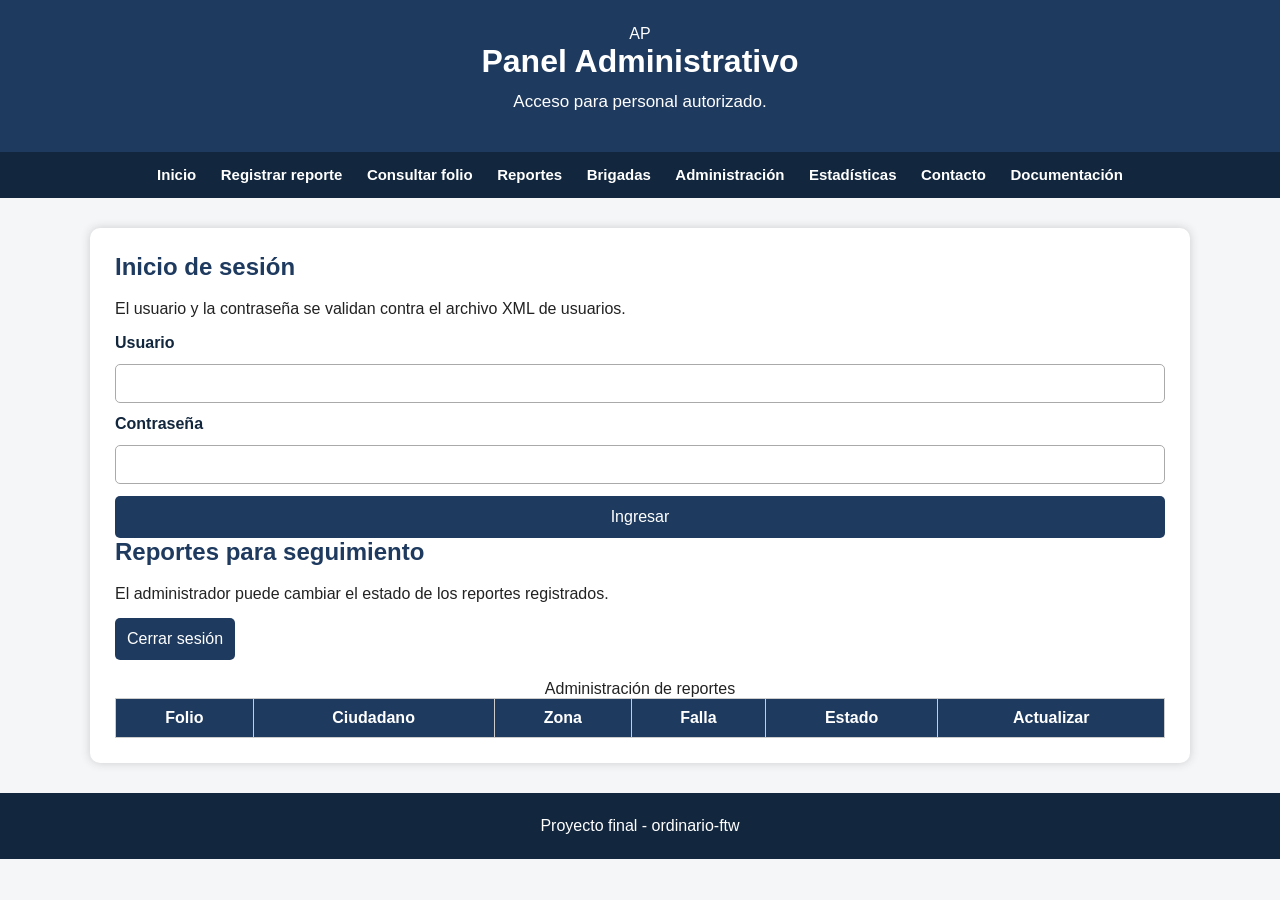
==== admin.html @ f148d156 "Avance10: agregue panel administrativo con un login" ====
<!DOCTYPE html>
<html lang="es">
<head>
    <meta charset="UTF-8">
    <meta name="viewport" content="width=device-width, initial-scale=1.0">
    <title>Administración</title>
    <link rel="stylesheet" href="estilos.css">
</head>
<body data-page="admin">

<header class="encabezado">
    <div class="marca">
        <div class="logo">AP</div>
        <div>
            <h1>Panel Administrativo</h1>
            <p>Acceso para personal autorizado.</p>
        </div>
    </div>
</header>

<nav class="menu" aria-label="Navegación principal">
    <a href="index.html">Inicio</a>
    <a href="reportar.html">Registrar reporte</a>
    <a href="consultas.html">Consultar folio</a>
    <a href="reportes.html">Reportes</a>
    <a href="brigadas.html">Brigadas</a>
    <a href="admin.html">Administración</a>
    <a href="estadisticas.html">Estadísticas</a>
    <a href="contacto.html">Contacto</a>
    <a href="documentacion.html">Documentación</a>
</nav>

<main class="contenedor">

    <section id="loginAdmin" class="caja login">
        <h2>Inicio de sesión</h2>
        <p>El usuario y la contraseña se validan contra el archivo XML de usuarios.</p>

        <form id="formLogin">
            <label for="usuario">Usuario</label>
            <input type="text" id="usuario" name="usuario" required>

            <label for="password">Contraseña</label>
            <input type="password" id="password" name="password" required>

            <button type="submit">Ingresar</button>
        </form>

        <div id="mensajeLogin"></div>
    </section>

    <section id="panelAdmin" class="caja oculto">
        <div class="encabezado-panel">
            <div>
                <h2>Reportes para seguimiento</h2>
                <p>El administrador puede cambiar el estado de los reportes registrados.</p>
            </div>

            <button type="button" onclick="cerrarSesion()">Cerrar sesión</button>
        </div>

        <div class="tabla-contenedor">
            <table class="tabla">
                <caption>Administración de reportes</caption>
                <thead>
                    <tr>
                        <th>Folio</th>
                        <th>Ciudadano</th>
                        <th>Zona</th>
                        <th>Falla</th>
                        <th>Estado</th>
                        <th>Actualizar</th>
                    </tr>
                </thead>
                <tbody id="tablaAdmin"></tbody>
            </table>
        </div>
    </section>

</main>

<footer>
    <p>Proyecto final - ordinario-ftw</p>
</footer>

<script src="script.js"></script>
</body>
</html>
---- estilos.css ----
* {
    margin: 0;
    padding: 0;
    box-sizing: border-box;
}

body {
    font-family: Arial, Helvetica, sans-serif;
    background: #f4f6f8;
    color: #222;
}

header {
    background: #1e3a5f;
    color: white;
    padding: 25px;
    text-align: center;
}

header h1 {
    margin-bottom: 8px;
    font-size: 32px;
}

header p {
    font-size: 17px;
}

nav {
    background: #12263d;
    padding: 14px;
    text-align: center;
}

nav a {
    color: white;
    text-decoration: none;
    margin: 10px;
    font-weight: bold;
    font-size: 15px;
}

nav a:hover {
    color: #ffd166;
}

.contenedor {
    width: 90%;
    max-width: 1100px;
    margin: 30px auto;
    background: white;
    padding: 25px;
    border-radius: 10px;
    box-shadow: 0 0 10px #ccc;
}

h2 {
    margin-bottom: 15px;
    color: #1e3a5f;
}

h3 {
    margin-bottom: 10px;
    color: #12263d;
}

p {
    line-height: 1.6;
    margin-bottom: 12px;
}

.hero {
    text-align: center;
    padding: 40px;
    background: #e8f1fa;
    border-radius: 10px;
    margin-bottom: 25px;
}

.hero h2 {
    font-size: 28px;
}

.boton {
    display: inline-block;
    background: #1e3a5f;
    color: white;
    padding: 12px 20px;
    margin-top: 15px;
    text-decoration: none;
    border-radius: 5px;
    font-weight: bold;
}

.boton:hover {
    background: #0d1b2a;
}

.grid {
    display: grid;
    grid-template-columns: repeat(3, 1fr);
    gap: 18px;
    margin-top: 20px;
}

.card {
    background: #f1f5f9;
    padding: 20px;
    border-radius: 8px;
    text-align: center;
    border: 1px solid #d9e2ec;
}

.card:hover {
    transform: scale(1.02);
    transition: 0.3s;
}

form {
    display: flex;
    flex-direction: column;
    gap: 12px;
}

label {
    font-weight: bold;
    color: #12263d;
}

input, select, textarea {
    padding: 10px;
    border: 1px solid #aaa;
    border-radius: 5px;
    font-size: 15px;
}

input:focus, select:focus, textarea:focus {
    outline: none;
    border-color: #1e3a5f;
}

button {
    background: #1e3a5f;
    color: white;
    padding: 12px;
    border: none;
    border-radius: 5px;
    font-size: 16px;
    cursor: pointer;
}

button:hover {
    background: #0d1b2a;
}

.tabla {
    width: 100%;
    border-collapse: collapse;
    margin-top: 20px;
}

.tabla th, .tabla td {
    border: 1px solid #ccc;
    padding: 10px;
    text-align: center;
}

.tabla th {
    background: #1e3a5f;
    color: white;
}

.tabla tr:nth-child(even) {
    background: #f1f5f9;
}

.mapa {
    background: #dbeafe;
    height: 350px;
    border: 2px dashed #1e3a5f;
    display: flex;
    align-items: center;
    justify-content: center;
    border-radius: 8px;
    margin: 20px 0;
    text-align: center;
}

#mensaje {
    margin-top: 15px;
    font-weight: bold;
    color: green;
}

footer {
    text-align: center;
    padding: 20px;
    background: #12263d;
    color: white;
    margin-top: 30px;
}

footer p {
    margin: 0;
}

@media (max-width: 768px) {
    .grid {
        grid-template-columns: 1fr;
    }

    nav a {
        display: block;
        margin: 8px;
    }

    header h1 {
        font-size: 24px;
    }

    .hero {
        padding: 25px;
    }
}
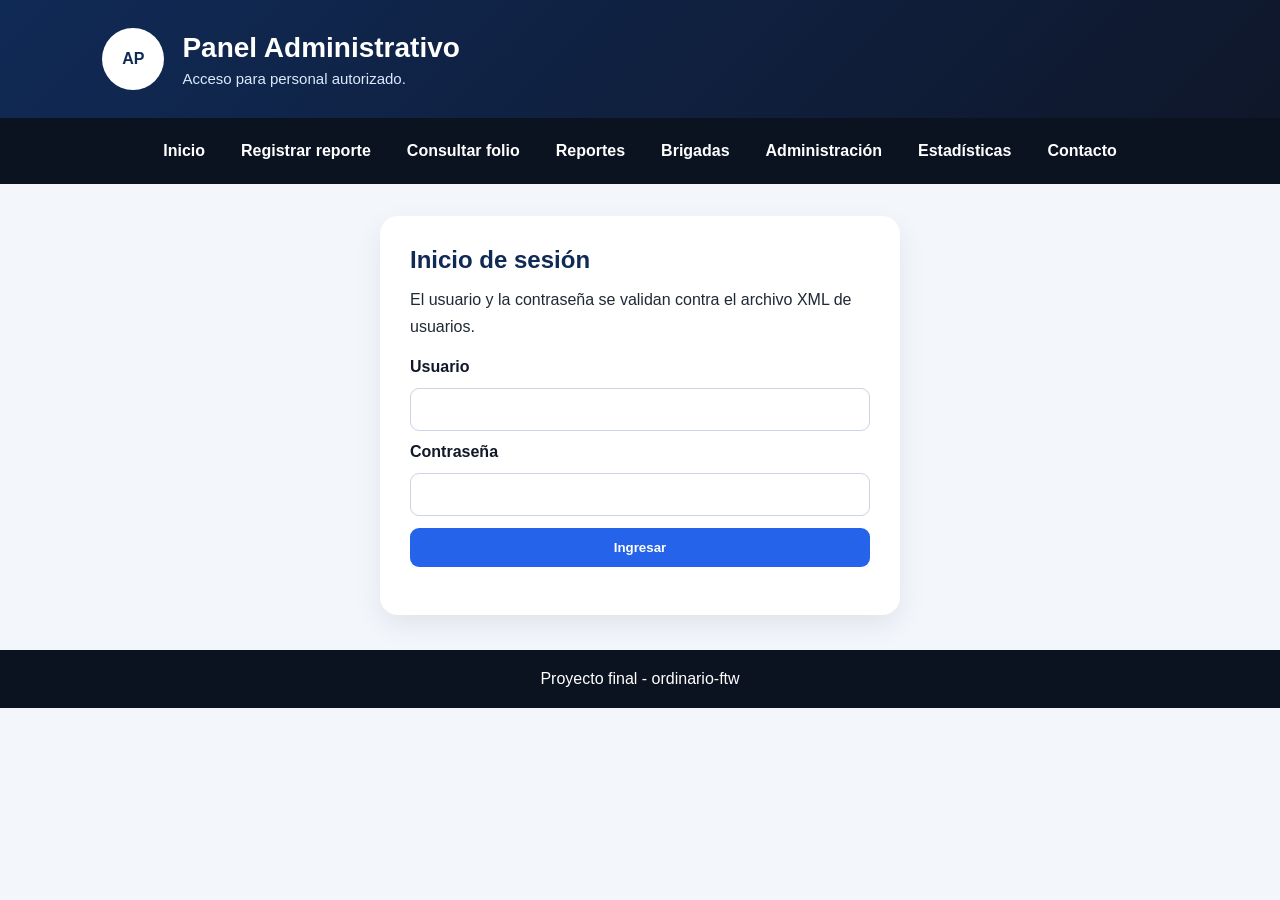
==== commit 2ca97f35: "Elimnine y modifique algunas cosas de los codigos" ====
--- a/admin.html
+++ b/admin.html
@@ -27,7 +27,6 @@
     <a href="admin.html">Administración</a>
     <a href="estadisticas.html">Estadísticas</a>
     <a href="contacto.html">Contacto</a>
-    <a href="documentacion.html">Documentación</a>
 </nav>
 
 <main class="contenedor">
--- a/estilos.css
+++ b/estilos.css
@@ -6,219 +6,398 @@
 
 body {
     font-family: Arial, Helvetica, sans-serif;
-    background: #f4f6f8;
-    color: #222;
-}
-
-header {
-    background: #1e3a5f;
-    color: white;
-    padding: 25px;
-    text-align: center;
-}
-
-header h1 {
-    margin-bottom: 8px;
-    font-size: 32px;
-}
-
-header p {
-    font-size: 17px;
-}
-
-nav {
-    background: #12263d;
-    padding: 14px;
-    text-align: center;
-}
-
-nav a {
+    background: #f3f6fb;
+    color: #1f2937;
+}
+
+.encabezado {
+    background: linear-gradient(135deg, #102a56, #0f172a);
+    color: white;
+    padding: 28px 8%;
+}
+
+.marca {
+    display: flex;
+    align-items: center;
+    gap: 18px;
+}
+
+.logo {
+    width: 62px;
+    height: 62px;
+    border-radius: 50%;
+    background: white;
+    color: #102a56;
+    display: flex;
+    align-items: center;
+    justify-content: center;
+    font-weight: bold;
+    flex-shrink: 0;
+}
+
+.encabezado h1 {
+    font-size: 28px;
+    margin-bottom: 6px;
+}
+
+.encabezado p {
+    color: #dbeafe;
+    font-size: 15px;
+}
+
+.menu {
+    background: #0b1220;
+    display: flex;
+    justify-content: center;
+    align-items: center;
+    gap: 8px;
+    padding: 14px 8%;
+    flex-wrap: nowrap;
+    overflow-x: auto;
+}
+
+.menu a {
     color: white;
     text-decoration: none;
-    margin: 10px;
-    font-weight: bold;
-    font-size: 15px;
-}
-
-nav a:hover {
-    color: #ffd166;
+    font-weight: bold;
+    padding: 10px 14px;
+    border-radius: 8px;
+    white-space: nowrap;
+    transition: 0.3s;
+}
+
+.menu a:hover,
+.menu a:focus {
+    background: #2563eb;
+    outline: none;
 }
 
 .contenedor {
     width: 90%;
-    max-width: 1100px;
-    margin: 30px auto;
+    max-width: 1150px;
+    margin: 32px auto;
+}
+
+.hero {
     background: white;
-    padding: 25px;
+    padding: 36px;
+    border-radius: 20px;
+    display: grid;
+    grid-template-columns: 2fr 1fr;
+    gap: 28px;
+    align-items: center;
+    box-shadow: 0 10px 28px rgba(15, 23, 42, 0.08);
+}
+
+.etiqueta {
+    display: inline-block;
+    background: #dbeafe;
+    color: #1d4ed8;
+    padding: 7px 12px;
+    border-radius: 20px;
+    font-weight: bold;
+    margin-bottom: 14px;
+}
+
+.hero h2 {
+    color: #102a56;
+    font-size: 34px;
+    margin-bottom: 16px;
+}
+
+.hero p,
+.caja p,
+.tarjeta p {
+    line-height: 1.7;
+}
+
+.panel-info {
+    background: #eff6ff;
+    border-left: 5px solid #2563eb;
+    padding: 22px;
+    border-radius: 16px;
+}
+
+.panel-info h3 {
+    color: #102a56;
+    margin-bottom: 14px;
+}
+
+.panel-info p {
+    background: white;
+    padding: 10px;
     border-radius: 10px;
-    box-shadow: 0 0 10px #ccc;
-}
-
-h2 {
-    margin-bottom: 15px;
-    color: #1e3a5f;
-}
-
-h3 {
-    margin-bottom: 10px;
-    color: #12263d;
-}
-
-p {
-    line-height: 1.6;
+    margin-bottom: 8px;
+}
+
+.acciones {
+    display: flex;
+    gap: 12px;
+    flex-wrap: wrap;
+    margin-top: 16px;
+}
+
+.boton,
+button {
+    display: inline-block;
+    background: #2563eb;
+    color: white;
+    border: none;
+    padding: 12px 18px;
+    border-radius: 9px;
+    text-decoration: none;
+    font-weight: bold;
+    cursor: pointer;
+}
+
+.boton:hover,
+button:hover,
+.boton:focus,
+button:focus {
+    background: #1e40af;
+    outline: none;
+}
+
+.secundario {
+    background: #334155;
+}
+
+.caja {
+    background: white;
+    padding: 30px;
+    border-radius: 18px;
+    box-shadow: 0 10px 28px rgba(15, 23, 42, 0.08);
+    margin-bottom: 24px;
+}
+
+.caja h2 {
+    color: #102a56;
     margin-bottom: 12px;
 }
 
-.hero {
-    text-align: center;
-    padding: 40px;
-    background: #e8f1fa;
-    border-radius: 10px;
-    margin-bottom: 25px;
-}
-
-.hero h2 {
-    font-size: 28px;
-}
-
-.boton {
-    display: inline-block;
-    background: #1e3a5f;
-    color: white;
-    padding: 12px 20px;
-    margin-top: 15px;
-    text-decoration: none;
-    border-radius: 5px;
-    font-weight: bold;
-}
-
-.boton:hover {
-    background: #0d1b2a;
-}
-
-.grid {
+.tarjetas {
     display: grid;
     grid-template-columns: repeat(3, 1fr);
     gap: 18px;
-    margin-top: 20px;
-}
-
-.card {
-    background: #f1f5f9;
-    padding: 20px;
-    border-radius: 8px;
-    text-align: center;
-    border: 1px solid #d9e2ec;
-}
-
-.card:hover {
-    transform: scale(1.02);
-    transition: 0.3s;
+    margin-top: 26px;
+}
+
+.tarjetas.pequeñas {
+    grid-template-columns: repeat(4, 1fr);
+}
+
+.tarjeta {
+    background: white;
+    padding: 26px;
+    border-radius: 18px;
+    box-shadow: 0 10px 28px rgba(15, 23, 42, 0.08);
+    border-top: 5px solid #2563eb;
+}
+
+.tarjeta h2,
+.tarjeta h3 {
+    color: #102a56;
+    margin-bottom: 10px;
+}
+
+.indicador h2 {
+    font-size: 38px;
+    color: #2563eb;
 }
 
 form {
     display: flex;
     flex-direction: column;
     gap: 12px;
-}
-
-label {
-    font-weight: bold;
-    color: #12263d;
-}
-
-input, select, textarea {
-    padding: 10px;
-    border: 1px solid #aaa;
-    border-radius: 5px;
+    margin-top: 18px;
+}
+
+.filtros {
+    display: grid;
+    grid-template-columns: repeat(4, 1fr);
+    align-items: end;
+    gap: 12px;
+}
+
+label,
+legend {
+    font-weight: bold;
+    color: #111827;
+}
+
+input,
+select,
+textarea {
+    padding: 12px;
+    border: 1px solid #cbd5e1;
+    border-radius: 9px;
     font-size: 15px;
-}
-
-input:focus, select:focus, textarea:focus {
-    outline: none;
-    border-color: #1e3a5f;
-}
-
-button {
-    background: #1e3a5f;
-    color: white;
-    padding: 12px;
-    border: none;
-    border-radius: 5px;
-    font-size: 16px;
-    cursor: pointer;
-}
-
-button:hover {
-    background: #0d1b2a;
+    width: 100%;
+}
+
+input:focus,
+select:focus,
+textarea:focus {
+    outline: 2px solid #93c5fd;
+    border-color: #2563eb;
+}
+
+fieldset {
+    border: 1px solid #cbd5e1;
+    padding: 14px;
+    border-radius: 9px;
+}
+
+.check {
+    display: flex;
+    align-items: center;
+    gap: 8px;
+    font-weight: normal;
+}
+
+.check input {
+    width: auto;
+}
+
+#mensaje,
+#mensajeLogin,
+#resultadoConsulta {
+    margin-top: 18px;
+}
+
+.alerta {
+    padding: 14px;
+    border-radius: 10px;
+    font-weight: bold;
+}
+
+.exito {
+    background: #dcfce7;
+    color: #166534;
+}
+
+.error {
+    background: #fee2e2;
+    color: #991b1b;
+}
+
+.resultado {
+    background: #f8fafc;
+    border-left: 5px solid #2563eb;
+    padding: 18px;
+    border-radius: 12px;
+    margin-top: 18px;
+}
+
+.resultado p {
+    margin-bottom: 8px;
+}
+
+.oculto {
+    display: none;
+}
+
+.login {
+    max-width: 520px;
+    margin-left: auto;
+    margin-right: auto;
+}
+
+.encabezado-panel {
+    display: flex;
+    justify-content: space-between;
+    align-items: center;
+    gap: 16px;
+    flex-wrap: wrap;
+}
+
+.tabla-contenedor {
+    overflow-x: auto;
+    margin-top: 20px;
 }
 
 .tabla {
     width: 100%;
     border-collapse: collapse;
-    margin-top: 20px;
-}
-
-.tabla th, .tabla td {
-    border: 1px solid #ccc;
-    padding: 10px;
+    min-width: 760px;
+}
+
+.tabla caption {
+    text-align: left;
+    font-weight: bold;
+    margin-bottom: 10px;
+    color: #102a56;
+}
+
+.tabla th,
+.tabla td {
+    border: 1px solid #d1d5db;
+    padding: 12px;
     text-align: center;
 }
 
 .tabla th {
-    background: #1e3a5f;
+    background: #102a56;
     color: white;
 }
 
 .tabla tr:nth-child(even) {
-    background: #f1f5f9;
-}
-
-.mapa {
-    background: #dbeafe;
-    height: 350px;
-    border: 2px dashed #1e3a5f;
-    display: flex;
-    align-items: center;
-    justify-content: center;
-    border-radius: 8px;
-    margin: 20px 0;
-    text-align: center;
-}
-
-#mensaje {
-    margin-top: 15px;
-    font-weight: bold;
-    color: green;
+    background: #f8fafc;
+}
+
+blockquote {
+    border-left: 5px solid #2563eb;
+    background: #eff6ff;
+    padding: 15px;
+    border-radius: 10px;
+    margin-top: 12px;
+}
+
+.mockup pre {
+    background: #0f172a;
+    color: white;
+    padding: 18px;
+    border-radius: 12px;
+    overflow-x: auto;
+}
+
+.solo-lectura {
+    position: absolute;
+    left: -9999px;
 }
 
 footer {
+    background: #0b1220;
+    color: white;
     text-align: center;
     padding: 20px;
-    background: #12263d;
-    color: white;
-    margin-top: 30px;
-}
-
-footer p {
-    margin: 0;
-}
-
-@media (max-width: 768px) {
-    .grid {
+    margin-top: 35px;
+}
+
+@media (max-width: 900px) {
+    .marca {
+        flex-direction: column;
+        text-align: center;
+    }
+
+    .hero {
         grid-template-columns: 1fr;
     }
 
-    nav a {
-        display: block;
-        margin: 8px;
-    }
-
-    header h1 {
-        font-size: 24px;
-    }
-
-    .hero {
-        padding: 25px;
+    .tarjetas,
+    .tarjetas.pequeñas {
+        grid-template-columns: 1fr;
+    }
+
+    .filtros {
+        grid-template-columns: 1fr;
+    }
+
+    .menu {
+        justify-content: flex-start;
+    }
+
+    .hero h2 {
+        font-size: 27px;
     }
 }
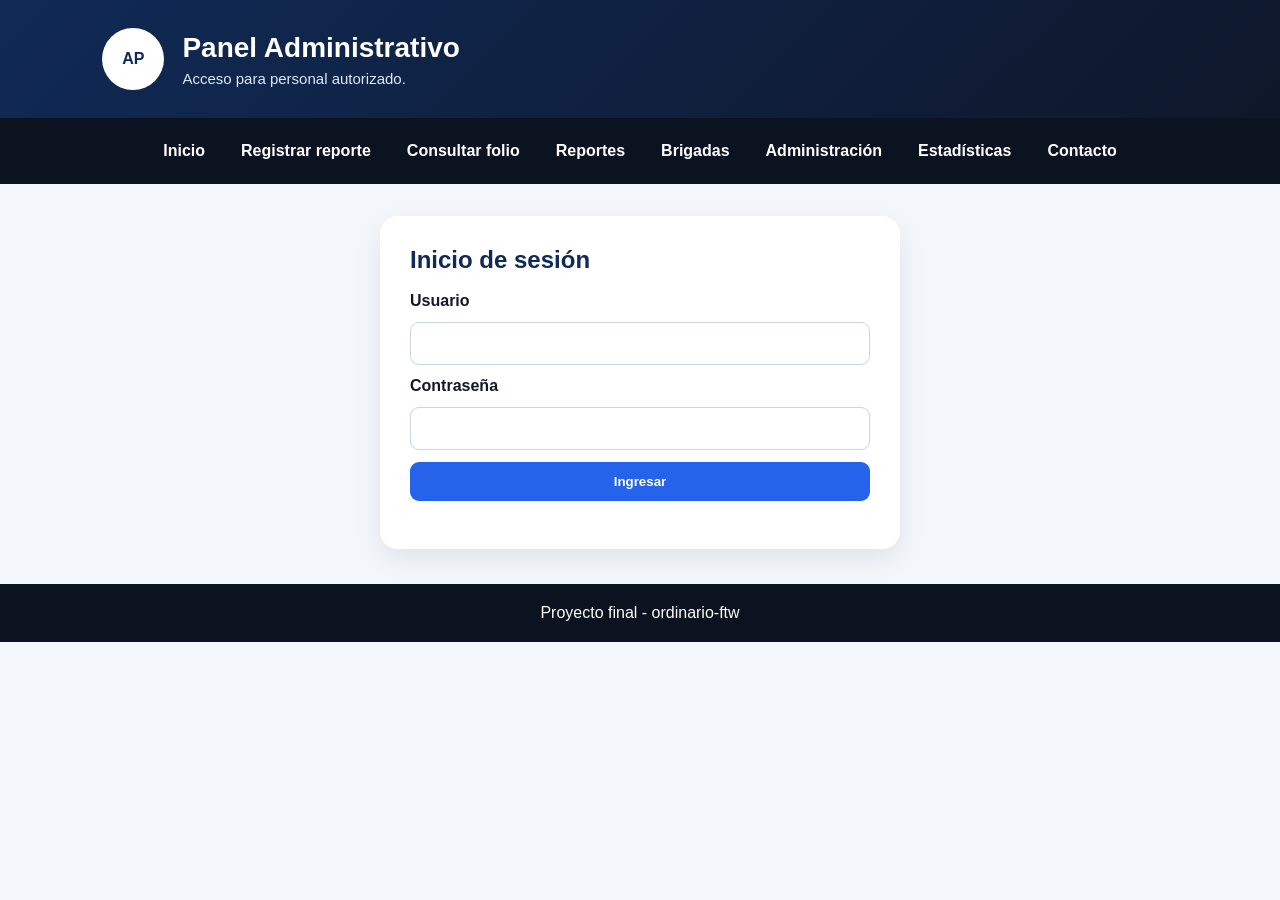
==== commit 3a133d04: "Avance16: modifique algunos detalles de los codigos" ====
--- a/admin.html
+++ b/admin.html
@@ -33,7 +33,6 @@
 
     <section id="loginAdmin" class="caja login">
         <h2>Inicio de sesión</h2>
-        <p>El usuario y la contraseña se validan contra el archivo XML de usuarios.</p>
 
         <form id="formLogin">
             <label for="usuario">Usuario</label>
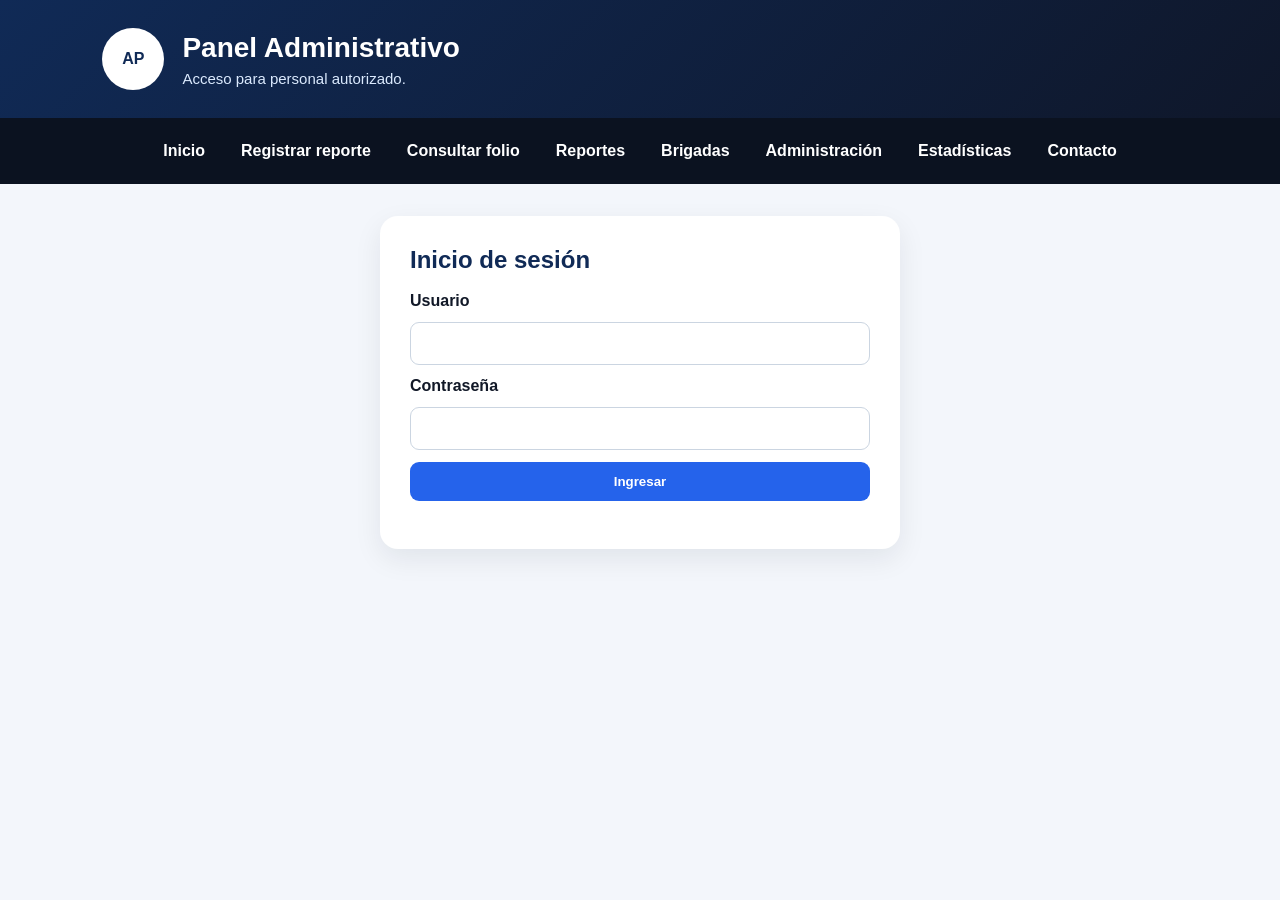
==== commit 07007f2c: "Avance17: modifique algunos detalles de los codigos" ====
--- a/admin.html
+++ b/admin.html
@@ -75,12 +75,6 @@
         </div>
     </section>
 
-</main>
-
-<footer>
-    <p>Proyecto final - ordinario-ftw</p>
-</footer>
-
 <script src="script.js"></script>
 </body>
 </html>
